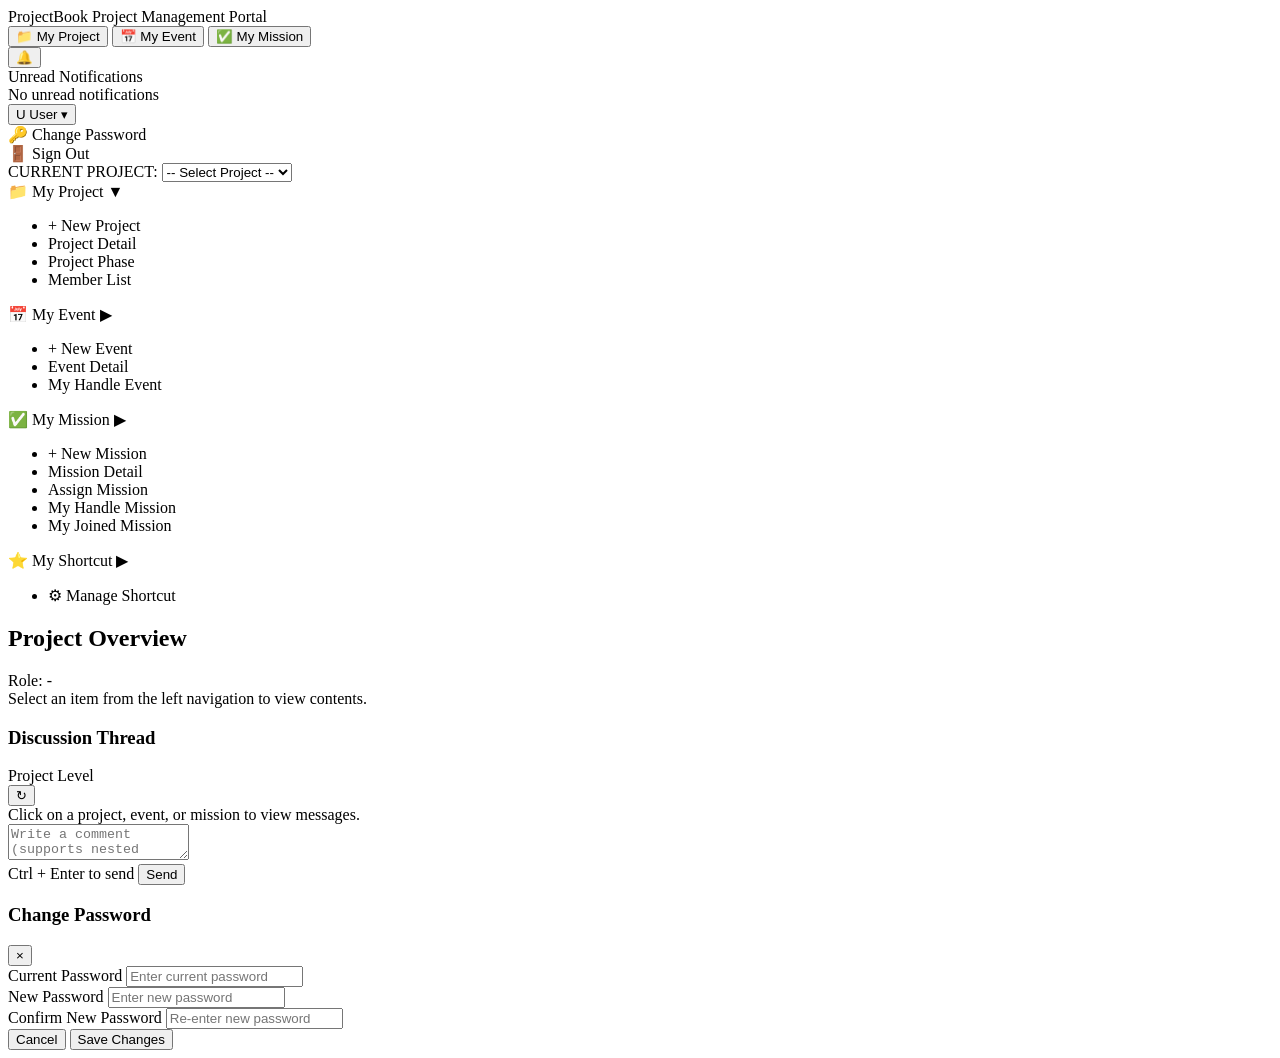
==== public/portal.html @ d69159c2 "Add files via upload" ====
<!DOCTYPE html>
<html lang="en">
<head>
    <meta charset="UTF-8">
    <meta name="viewport" content="width=device-width, initial-scale=1.0">
    <title>ProjectBook - Collaboration Portal</title>
    
    <!-- 1. Core Framework Styles -->
    <link rel="stylesheet" href="/css/portal.css">
	<link rel="stylesheet" href="/css/portal-function-event.css">
	<link rel="stylesheet" href="/css/portal-function-phase.css">
	<link rel="stylesheet" href="/css/portal-function-project.css">
	<link rel="stylesheet" href="/css/portal-function-shortcut.css">
	<link rel="stylesheet" href="/css/portal-function-ganttchart.css">
</head>
<body>

    <!-- Top Navigation Bar -->
    <header>
        <div class="brand-zone">
            <span class="brand-title" onclick="resetToOverview()" title="ProjectBook Overview" style="cursor: pointer;">ProjectBook</span>
            <span class="brand-sub">Project Management Portal</span>
        </div>

        <nav class="top-nav-zone">
            <button class="top-nav-btn active" id="topNavProject" onclick="switchMainTab('project')">
                <span class="nav-icon">📁</span> My Project
            </button>
            <button class="top-nav-btn" id="topNavEvent" onclick="switchMainTab('event')">
                <span class="nav-icon">📅</span> My Event
            </button>
            <button class="top-nav-btn" id="topNavMission" onclick="switchMainTab('mission')">
                <span class="nav-icon">✅</span> My Mission
            </button>
        </nav>

        <div class="action-zone">
            <a href="/admin/DB_TableControl.html" class="btn-admin" id="btnAdminConsole" style="display: none;">
                ⚙ Admin Console
            </a>

            <!-- Unread Notifications Dropdown -->
            <div class="dropdown-wrap" id="notifDropdownWrap">
                <button class="btn-icon-badge" onclick="toggleNotifMenu(event)" title="Notifications">
                    🔔
                    <span class="badge-count" id="unreadCount" style="display: none;">0</span>
                </button>
                <div class="dropdown-menu notif-menu" id="notifMenu">
                    <div class="notif-header">
                        <span>Unread Notifications</span>
                    </div>
                    <div class="notif-list" id="notifList">
                        <div class="empty-placeholder">No unread notifications</div>
                    </div>
                </div>
            </div>

            <!-- User Profile Dropdown -->
            <div class="dropdown-wrap" id="userDropdownWrap">
                <button class="user-profile-btn" onclick="toggleUserMenu(event)">
                    <span class="user-avatar-tag" id="userInitial">U</span>
                    <span id="headerUserName">User</span>
                    <span class="dropdown-caret">▾</span>
                </button>
                <div class="dropdown-menu" id="userMenu">
                    <div class="menu-item" onclick="openPasswordModal()">
                        🔑 Change Password
                    </div>
                    <div class="menu-divider"></div>
                    <div class="menu-item danger-text" onclick="logout()">
                        🚪 Sign Out
                    </div>
                </div>
            </div>
        </div>
    </header>

    <div class="workspace">
        <!-- Left Sidebar: 4-Section Accordion Menu -->
        <aside id="mainSidebar">
            <div class="project-context-box">
                <label class="context-label" for="projectSelect">CURRENT PROJECT:</label>
                <!-- Standardized ID to match portal.js: projectSelect -->
                <select id="projectSelect">
                    <option value="">-- Select Project --</option>
                </select>
            </div>

            <div class="accordion-container">
                <!-- 1. My Project Accordion -->
                <div class="acc-group expanded" id="accGroupProject">
                    <div class="acc-header" onclick="toggleAccordion('accGroupProject')">
                        <span class="acc-title">📁 My Project</span>
                        <span class="acc-arrow">▼</span>
                    </div>
                    <ul class="acc-menu">
                        <li class="acc-item" onclick="switchView('new-project')">+ New Project</li>
                        <li class="acc-item" onclick="switchView('project-detail')">Project Detail</li>
                        <li class="acc-item" onclick="switchView('project-phase')">Project Phase</li>
                        <li class="acc-item" onclick="switchView('member-list')">Member List</li>
                        <li class="acc-item" id="menuManageMember" style="display: none;" onclick="switchView('manage-member')">Manage Member</li>
                    </ul>
                </div>

                <!-- 2. My Event Accordion -->
                <div class="acc-group" id="accGroupEvent">
                    <div class="acc-header" onclick="toggleAccordion('accGroupEvent')">
                        <span class="acc-title">📅 My Event</span>
                        <span class="acc-arrow">▶</span>
                    </div>
                    <ul class="acc-menu">
                        <li class="acc-item" onclick="switchView('new-event')">+ New Event</li>
                        <li class="acc-item" onclick="switchView('event-detail')">Event Detail</li>
                        <li class="acc-item" onclick="switchView('my-handle-event')">My Handle Event</li>
                    </ul>
                </div>

                <!-- 3. My Mission Accordion -->
                <div class="acc-group" id="accGroupMission">
                    <div class="acc-header" onclick="toggleAccordion('accGroupMission')">
                        <span class="acc-title">✅ My Mission</span>
                        <span class="acc-arrow">▶</span>
                    </div>
                    <ul class="acc-menu">
                        <li class="acc-item" onclick="switchView('new-mission')">+ New Mission</li>
                        <li class="acc-item" onclick="switchView('mission-detail')">Mission Detail</li>
                        <li class="acc-item" onclick="switchView('assign-mission')">Assign Mission</li>
                        <li class="acc-item" onclick="switchView('my-handle-mission')">My Handle Mission</li>
                        <li class="acc-item" onclick="switchView('my-joined-mission')">My Joined Mission</li>
                    </ul>
                </div>

                <!-- 4. My Shortcut Accordion -->
                <div class="acc-group" id="accGroupShortcut">
                    <div class="acc-header" onclick="toggleAccordion('accGroupShortcut')">
                        <span class="acc-title">⭐ My Shortcut</span>
                        <span class="acc-arrow">▶</span>
                    </div>
                    <ul class="acc-menu" id="shortcutMenuList">
                        <li class="acc-item" onclick="switchView('manage-shortcut')">⚙ Manage Shortcut</li>
                    </ul>
                </div>
            </div>
        </aside>

        <!-- Main Content Canvas -->
        <main>
            <div class="card">
                <div class="card-head">
                    <h2 id="viewHeading">Project Overview</h2>
                    <span class="user-tag" id="viewRole">Role: -</span>
                </div>
                <div id="viewContent">
                    <div class="empty-placeholder">Select an item from the left navigation to view contents.</div>
                </div>
            </div>
        </main>

        <!-- Discussion Thread Drawer (M2) -->
        <section class="thread-drawer" id="threadDrawer">
            <div class="thread-header">
                <div>
                    <h3 id="threadTitle">Discussion Thread</h3>
                    <div class="thread-scope-badge" id="threadScope">Project Level</div>
                </div>
                <button class="btn-refresh-icon" onclick="refreshCurrentThread()" title="Refresh Thread">↻</button>
            </div>
            <div class="thread-messages" id="threadMessages">
                <div class="empty-placeholder">Click on a project, event, or mission to view messages.</div>
            </div>
            <div class="thread-compose">
                <div class="quote-banner" id="quoteBanner" style="display: none;">
                    <span id="quoteLabel">Replying to...</span>
                    <button class="btn-link" onclick="cancelQuote()">Cancel</button>
                </div>
                <textarea id="commentText" placeholder="Write a comment (supports nested quotes)..." onkeydown="handleCommentKeyDown(event)"></textarea>
                <div class="thread-compose-bar">
                    <span class="compose-hint">Ctrl + Enter to send</span>
                    <button class="btn-submit" onclick="submitComment()">Send</button>
                </div>
            </div>
        </section>
    </div>

    <!-- Modal: Change Password -->
    <div class="modal-backdrop" id="pwdModal">
        <div class="modal-box">
            <div class="modal-header">
                <h3>Change Password</h3>
                <button class="modal-close-btn" onclick="closeModal('pwdModal')">&times;</button>
            </div>
            <div class="modal-body">
                <div class="form-field">
                    <label for="oldPwdInput">Current Password</label>
                    <input type="password" id="oldPwdInput" placeholder="Enter current password" autocomplete="current-password">
                </div>
                <div class="form-field">
                    <label for="newPwdInput">New Password</label>
                    <input type="password" id="newPwdInput" placeholder="Enter new password" autocomplete="new-password">
                </div>
                <div class="form-field">
                    <label for="confirmPwdInput">Confirm New Password</label>
                    <input type="password" id="confirmPwdInput" placeholder="Re-enter new password" autocomplete="new-password">
                </div>
            </div>
            <div class="modal-footer">
                <button class="btn-secondary" onclick="closeModal('pwdModal')">Cancel</button>
                <button class="btn-submit" onclick="submitPasswordChange()">Save Changes</button>
            </div>
        </div>
    </div>

    <!-- ================================================================= -->
    <!-- Scripts (基礎核心 portal.js 先載入以提供 registerView，各子模組隨後註冊) -->
    <!-- ================================================================= -->
    <!-- 1. 核心底層與路由器 -->
    <script src="/js/common-function.js"></script>
    <script src="/js/portal.js"></script>

    <!-- 2. Project 模組 -->
    <script src="/js/portal-function-project.js"></script>
    <script src="/js/portal-function-project-Modal.js"></script>
    <script src="/js/portal-function-project-Member.js"></script>
	<script src="/js/portal-function-project-Member-GanttChart.js"></script>

    <!-- 3. Phase 模組 -->
    <script src="/js/portal-function-phase.js"></script>
    <script src="/js/portal-function-phase-GanttChart.js"></script>
    <script src="/js/portal-function-phase-Modal.js"></script> 

    <!-- 4. Event 模組 -->
    <script src="/js/portal-function-event-GanttChart.js"></script>
    <script src="/js/portal-function-event-Modal.js"></script>
    <script src="/js/portal-function-event.js"></script>
</body>
</html>
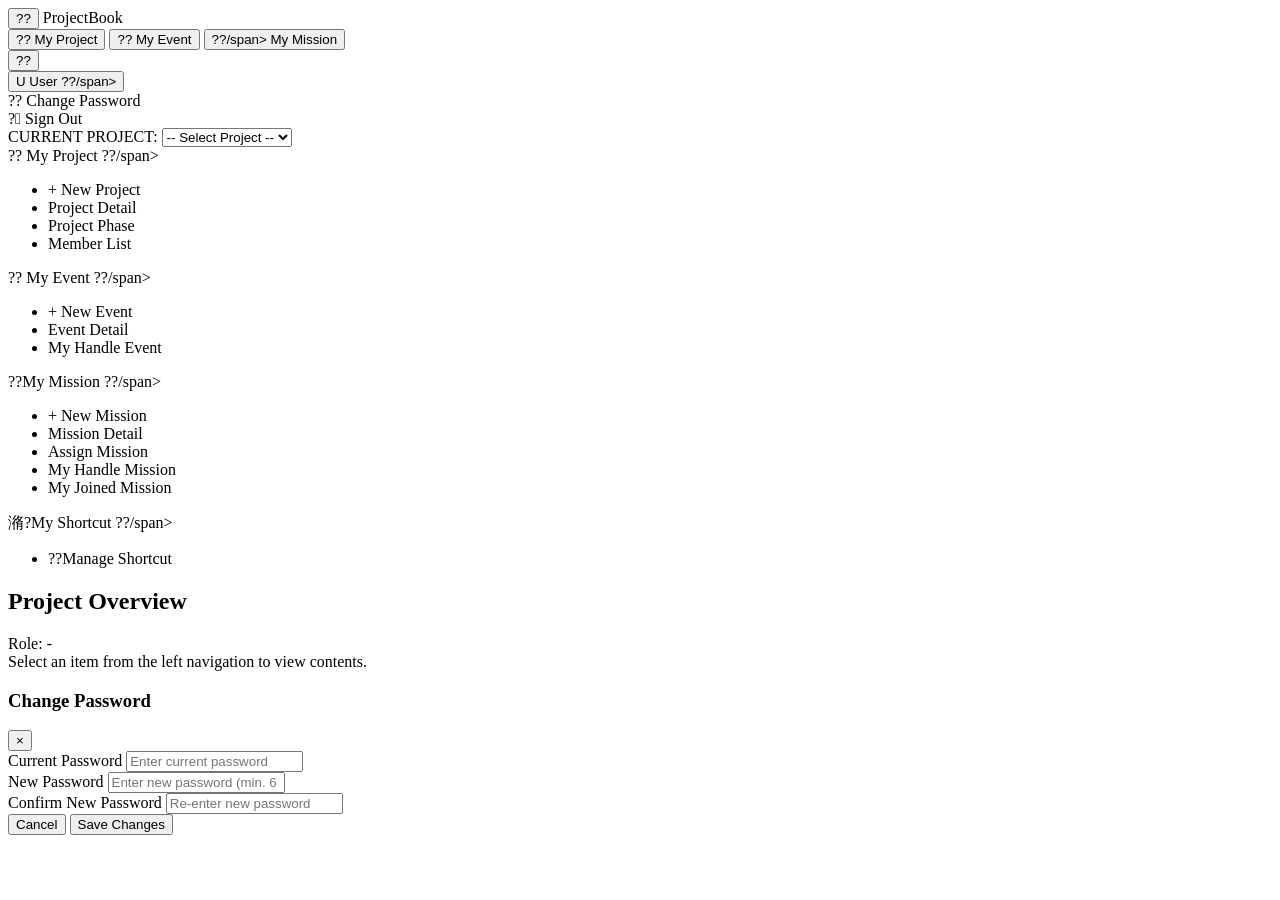
==== commit 76636c04: "Update portal.html" ====
--- a/public/portal.html
+++ b/public/portal.html
@@ -5,93 +5,90 @@
     <meta name="viewport" content="width=device-width, initial-scale=1.0">
     <title>ProjectBook - Collaboration Portal</title>
     
-    <!-- 1. Core Framework Styles -->
+    <!-- 1. Core Framework & Functional Styles -->
     <link rel="stylesheet" href="/css/portal.css">
-	<link rel="stylesheet" href="/css/portal-function-event.css">
-	<link rel="stylesheet" href="/css/portal-function-phase.css">
-	<link rel="stylesheet" href="/css/portal-function-project.css">
-	<link rel="stylesheet" href="/css/portal-function-shortcut.css">
-	<link rel="stylesheet" href="/css/portal-function-ganttchart.css">
+    <link rel="stylesheet" href="/css/portal-function-event.css">
+    <link rel="stylesheet" href="/css/portal-function-phase.css">
+    <link rel="stylesheet" href="/css/portal-function-project.css">
+    <link rel="stylesheet" href="/css/portal-function-shortcut.css">
+    <link rel="stylesheet" href="/css/portal-function-ganttchart.css">
 </head>
 <body>
 
-    <!-- Top Navigation Bar -->
+    <!-- Top Navigation Bar (Header) -->
     <header>
+        <!-- Zone 1: Branding & Left Sidebar Toggle -->
         <div class="brand-zone">
-            <span class="brand-title" onclick="resetToOverview()" title="ProjectBook Overview" style="cursor: pointer;">ProjectBook</span>
-            <span class="brand-sub">Project Management Portal</span>
+            <button type="button" class="btn-sidebar-toggle" id="btnSidebarToggle" onclick="toggleSidebarCollapse()" title="Toggle Navigation Sidebar">
+                ??            </button>
+            <span class="brand-title" onclick="resetToOverview()" title="ProjectBook Overview" style="cursor: pointer;">
+                ProjectBook
+            </span>
         </div>
 
-        <nav class="top-nav-zone">
-            <button class="top-nav-btn active" id="topNavProject" onclick="switchMainTab('project')">
-                <span class="nav-icon">📁</span> My Project
-            </button>
-            <button class="top-nav-btn" id="topNavEvent" onclick="switchMainTab('event')">
-                <span class="nav-icon">📅</span> My Event
-            </button>
-            <button class="top-nav-btn" id="topNavMission" onclick="switchMainTab('mission')">
-                <span class="nav-icon">✅</span> My Mission
+        <!-- Zone 2: Primary Module Navigation Tabs -->
+        <nav class="top-nav-zone" aria-label="Primary Navigation">
+            <button type="button" class="top-nav-btn active" id="topNavProject" onclick="switchMainTab('project')">
+                <span class="nav-icon">??</span> My Project
+            </button>
+            <button type="button" class="top-nav-btn" id="topNavEvent" onclick="switchMainTab('event')">
+                <span class="nav-icon">??</span> My Event
+            </button>
+            <button type="button" class="top-nav-btn" id="topNavMission" onclick="switchMainTab('mission')">
+                <span class="nav-icon">??/span> My Mission
             </button>
         </nav>
 
+        <!-- Zone 3: Global Actions & User Center (Zero-Trust Dynamic Admin Slot) -->
         <div class="action-zone">
-            <a href="/admin/DB_TableControl.html" class="btn-admin" id="btnAdminConsole" style="display: none;">
-                ⚙ Admin Console
-            </a>
-
-            <!-- Unread Notifications Dropdown -->
-            <div class="dropdown-wrap" id="notifDropdownWrap">
-                <button class="btn-icon-badge" onclick="toggleNotifMenu(event)" title="Notifications">
-                    🔔
-                    <span class="badge-count" id="unreadCount" style="display: none;">0</span>
-                </button>
-                <div class="dropdown-menu notif-menu" id="notifMenu">
-                    <div class="notif-header">
-                        <span>Unread Notifications</span>
-                    </div>
-                    <div class="notif-list" id="notifList">
-                        <div class="empty-placeholder">No unread notifications</div>
-                    </div>
-                </div>
-            </div>
+            <!-- ?嗡縑隞餃??恣????瑽踝?? ST_Right === 'ADMIN' ? portal.js ??瘜典 <a> 蝭暺?-->
+            <span id="adminActionSlot"></span>
+
+            <!-- Notifications Action (閫貊 Zone 9 ?券?”) -->
+            <button type="button" class="btn-icon-badge" id="btnToggleNotifications" onclick="toggleNotificationsSidePanel(event)" title="Notifications & Channels">
+                ??
+                <span class="badge-count" id="unreadCount" style="display: none;">0</span>
+            </button>
 
             <!-- User Profile Dropdown -->
             <div class="dropdown-wrap" id="userDropdownWrap">
-                <button class="user-profile-btn" onclick="toggleUserMenu(event)">
+                <button type="button" class="user-profile-btn" onclick="toggleUserMenu(event)" aria-haspopup="true">
                     <span class="user-avatar-tag" id="userInitial">U</span>
                     <span id="headerUserName">User</span>
-                    <span class="dropdown-caret">▾</span>
+                    <span class="dropdown-caret">??/span>
                 </button>
-                <div class="dropdown-menu" id="userMenu">
-                    <div class="menu-item" onclick="openPasswordModal()">
-                        🔑 Change Password
+                <div class="dropdown-menu" id="userMenu" role="menu">
+                    <div class="menu-item" role="menuitem" onclick="openPasswordModal()">
+                        ?? Change Password
                     </div>
                     <div class="menu-divider"></div>
-                    <div class="menu-item danger-text" onclick="logout()">
-                        🚪 Sign Out
+                    <div class="menu-item danger-text" role="menuitem" onclick="logout()">
+                        ? Sign Out
                     </div>
                 </div>
             </div>
         </div>
     </header>
 
-    <div class="workspace">
-        <!-- Left Sidebar: 4-Section Accordion Menu -->
-        <aside id="mainSidebar">
+    <!-- Main Workspace Container -->
+    <div class="workspace" id="mainWorkspace">
+        <!-- Zone 4 & Zones 5??: Left Sidebar Accordion Navigation -->
+        <aside id="mainSidebar" class="main-sidebar" aria-label="Sidebar Navigation">
+            <!-- Zone 4: Current Project Context Switcher -->
             <div class="project-context-box">
                 <label class="context-label" for="projectSelect">CURRENT PROJECT:</label>
-                <!-- Standardized ID to match portal.js: projectSelect -->
-                <select id="projectSelect">
+                <select id="projectSelect" class="project-select">
                     <option value="">-- Select Project --</option>
                 </select>
             </div>
 
+            <!-- Zones 5??: Accordion Menus -->
             <div class="accordion-container">
-                <!-- 1. My Project Accordion -->
+                <!-- Zone 5: My Project Accordion -->
                 <div class="acc-group expanded" id="accGroupProject">
                     <div class="acc-header" onclick="toggleAccordion('accGroupProject')">
-                        <span class="acc-title">📁 My Project</span>
-                        <span class="acc-arrow">▼</span>
+                        <span class="acc-title">?? My Project</span>
+                        <span class="acc-arrow">??/span>
                     </div>
                     <ul class="acc-menu">
                         <li class="acc-item" onclick="switchView('new-project')">+ New Project</li>
@@ -102,11 +99,11 @@
                     </ul>
                 </div>
 
-                <!-- 2. My Event Accordion -->
+                <!-- Zone 6: My Event Accordion -->
                 <div class="acc-group" id="accGroupEvent">
                     <div class="acc-header" onclick="toggleAccordion('accGroupEvent')">
-                        <span class="acc-title">📅 My Event</span>
-                        <span class="acc-arrow">▶</span>
+                        <span class="acc-title">?? My Event</span>
+                        <span class="acc-arrow">??/span>
                     </div>
                     <ul class="acc-menu">
                         <li class="acc-item" onclick="switchView('new-event')">+ New Event</li>
@@ -115,11 +112,11 @@
                     </ul>
                 </div>
 
-                <!-- 3. My Mission Accordion -->
+                <!-- Zone 7: My Mission Accordion -->
                 <div class="acc-group" id="accGroupMission">
                     <div class="acc-header" onclick="toggleAccordion('accGroupMission')">
-                        <span class="acc-title">✅ My Mission</span>
-                        <span class="acc-arrow">▶</span>
+                        <span class="acc-title">??My Mission</span>
+                        <span class="acc-arrow">??/span>
                     </div>
                     <ul class="acc-menu">
                         <li class="acc-item" onclick="switchView('new-mission')">+ New Mission</li>
@@ -130,22 +127,22 @@
                     </ul>
                 </div>
 
-                <!-- 4. My Shortcut Accordion -->
+                <!-- Zone 8: My Shortcut Accordion -->
                 <div class="acc-group" id="accGroupShortcut">
                     <div class="acc-header" onclick="toggleAccordion('accGroupShortcut')">
-                        <span class="acc-title">⭐ My Shortcut</span>
-                        <span class="acc-arrow">▶</span>
+                        <span class="acc-title">潃?My Shortcut</span>
+                        <span class="acc-arrow">??/span>
                     </div>
                     <ul class="acc-menu" id="shortcutMenuList">
-                        <li class="acc-item" onclick="switchView('manage-shortcut')">⚙ Manage Shortcut</li>
+                        <li class="acc-item" onclick="switchView('manage-shortcut')">??Manage Shortcut</li>
                     </ul>
                 </div>
             </div>
         </aside>
 
-        <!-- Main Content Canvas -->
-        <main>
-            <div class="card">
+        <!-- Zone 11: Main Canvas Host Slot (?函??皛曉??虜??100% Fluid 撖砍漲) -->
+        <main id="zone-11-canvas" class="zone-11-canvas" role="main">
+            <div class="card" id="zone11LegacyCard">
                 <div class="card-head">
                     <h2 id="viewHeading">Project Overview</h2>
                     <span class="user-tag" id="viewRole">Role: -</span>
@@ -156,38 +153,19 @@
             </div>
         </main>
 
-        <!-- Discussion Thread Drawer (M2) -->
-        <section class="thread-drawer" id="threadDrawer">
-            <div class="thread-header">
-                <div>
-                    <h3 id="threadTitle">Discussion Thread</h3>
-                    <div class="thread-scope-badge" id="threadScope">Project Level</div>
-                </div>
-                <button class="btn-refresh-icon" onclick="refreshCurrentThread()" title="Refresh Thread">↻</button>
-            </div>
-            <div class="thread-messages" id="threadMessages">
-                <div class="empty-placeholder">Click on a project, event, or mission to view messages.</div>
-            </div>
-            <div class="thread-compose">
-                <div class="quote-banner" id="quoteBanner" style="display: none;">
-                    <span id="quoteLabel">Replying to...</span>
-                    <button class="btn-link" onclick="cancelQuote()">Cancel</button>
-                </div>
-                <textarea id="commentText" placeholder="Write a comment (supports nested quotes)..." onkeydown="handleCommentKeyDown(event)"></textarea>
-                <div class="thread-compose-bar">
-                    <span class="compose-hint">Ctrl + Enter to send</span>
-                    <button class="btn-submit" onclick="submitComment()">Send</button>
-                </div>
-            </div>
-        </section>
+        <!-- Zone 9: Right Auxiliary Index Host Slot (?券撅??”甈??身?梯?) -->
+        <aside id="zone-9-panel" class="zone-9-panel" style="display: none;" aria-label="Notifications and Channels"></aside>
+
+        <!-- Zone 10: Right Detail & Discussion Host Slot (甈∠???甈??舀 Expand to Zone 11嚗?閮剝?? -->
+        <aside id="zone-10-panel" class="zone-10-panel" style="display: none;" aria-label="Channel Details and Discussion"></aside>
     </div>
 
     <!-- Modal: Change Password -->
-    <div class="modal-backdrop" id="pwdModal">
+    <div class="modal-backdrop" id="pwdModal" role="dialog" aria-modal="true" aria-labelledby="pwdModalTitle">
         <div class="modal-box">
             <div class="modal-header">
-                <h3>Change Password</h3>
-                <button class="modal-close-btn" onclick="closeModal('pwdModal')">&times;</button>
+                <h3 id="pwdModalTitle">Change Password</h3>
+                <button type="button" class="modal-close-btn" onclick="closeModal('pwdModal')">&times;</button>
             </div>
             <div class="modal-body">
                 <div class="form-field">
@@ -196,7 +174,7 @@
                 </div>
                 <div class="form-field">
                     <label for="newPwdInput">New Password</label>
-                    <input type="password" id="newPwdInput" placeholder="Enter new password" autocomplete="new-password">
+                    <input type="password" id="newPwdInput" placeholder="Enter new password (min. 6 characters)" autocomplete="new-password">
                 </div>
                 <div class="form-field">
                     <label for="confirmPwdInput">Confirm New Password</label>
@@ -204,33 +182,44 @@
                 </div>
             </div>
             <div class="modal-footer">
-                <button class="btn-secondary" onclick="closeModal('pwdModal')">Cancel</button>
-                <button class="btn-submit" onclick="submitPasswordChange()">Save Changes</button>
+                <button type="button" class="btn-secondary" onclick="closeModal('pwdModal')">Cancel</button>
+                <button type="button" class="btn-submit" onclick="submitPasswordChange()">Save Changes</button>
             </div>
         </div>
     </div>
 
     <!-- ================================================================= -->
-    <!-- Scripts (基礎核心 portal.js 先載入以提供 registerView，各子模組隨後註冊) -->
+    <!-- Scripts Execution Layer (?湔靘陷???? -->
     <!-- ================================================================= -->
-    <!-- 1. 核心底層與路由器 -->
+    <!-- 1. ?詨?摨惜撌亙摨?-->
     <script src="/js/common-function.js"></script>
+
+    <!-- 2. ?典??閬?頝舐??(敹??芸???portal.js 頛) -->
+    <script src="/js/portal-router.js"></script>
+
+    <!-- 3. 憭??批?刻?銝餅蝮賜? -->
     <script src="/js/portal.js"></script>
 
-    <!-- 2. Project 模組 -->
+    <!-- 4. Project 璅∠? -->
     <script src="/js/portal-function-project.js"></script>
     <script src="/js/portal-function-project-Modal.js"></script>
     <script src="/js/portal-function-project-Member.js"></script>
-	<script src="/js/portal-function-project-Member-GanttChart.js"></script>
-
-    <!-- 3. Phase 模組 -->
+    <script src="/js/portal-function-project-Member-GanttChart.js"></script>
+
+    <!-- 5. Phase 璅∠? -->
     <script src="/js/portal-function-phase.js"></script>
     <script src="/js/portal-function-phase-GanttChart.js"></script>
-    <script src="/js/portal-function-phase-Modal.js"></script> 
-
-    <!-- 4. Event 模組 -->
+    <script src="/js/portal-function-phase-Modal.js"></script>
+
+    <!-- 6. Event 璅∠? -->
     <script src="/js/portal-function-event-GanttChart.js"></script>
     <script src="/js/portal-function-event-Modal.js"></script>
     <script src="/js/portal-function-event.js"></script>
+
+    <!-- 7. Mission 璅∠? -->
+    <script src="/js/portal-function-mission.js"></script>
+
+    <!-- 8. Shortcut 璅∠? -->
+    <script src="/js/portal-function-shortcut.js"></script>
 </body>
-</html>+</html>
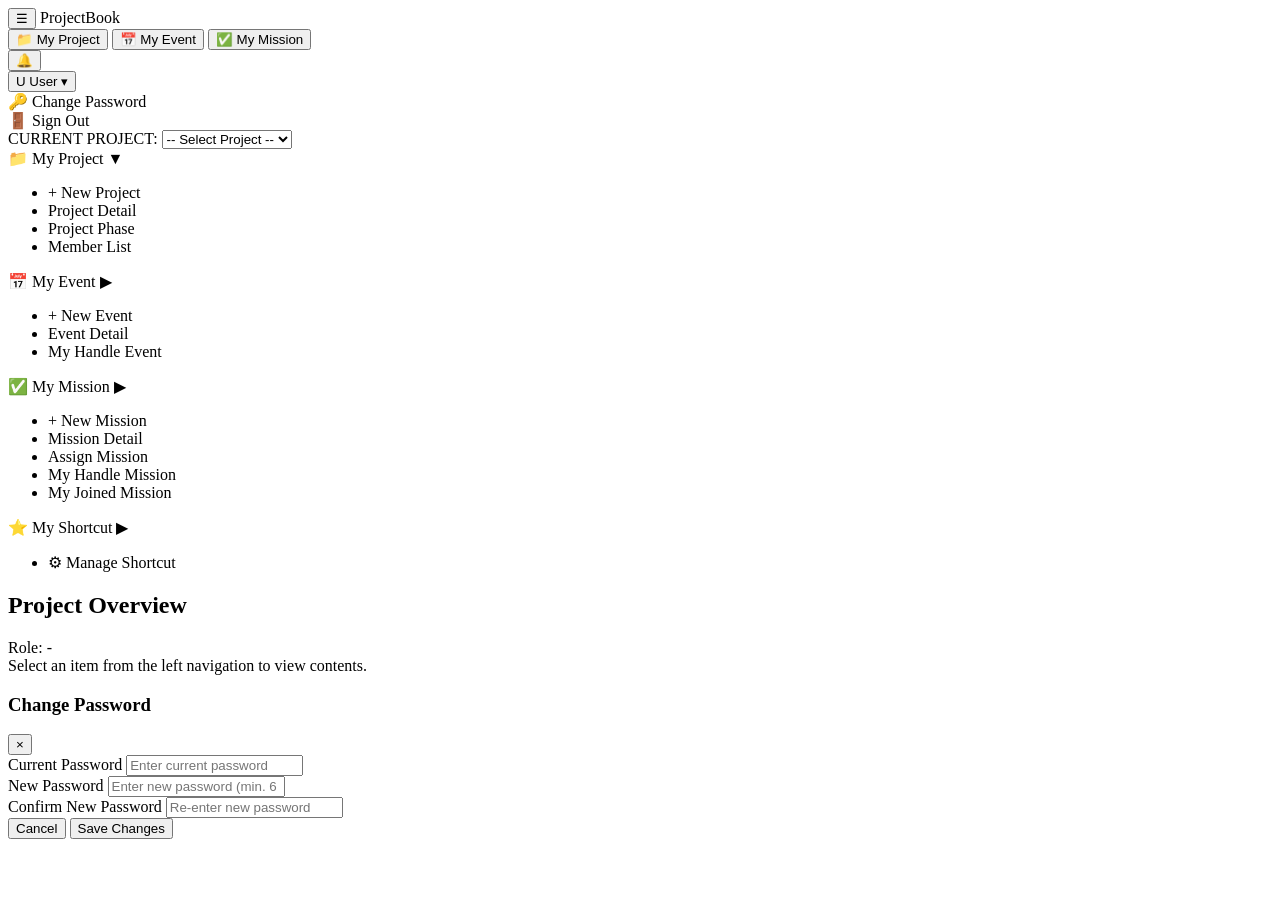
==== commit efe73fda: "Update portal.html" ====
--- a/public/portal.html
+++ b/public/portal.html
@@ -20,7 +20,8 @@
         <!-- Zone 1: Branding & Left Sidebar Toggle -->
         <div class="brand-zone">
             <button type="button" class="btn-sidebar-toggle" id="btnSidebarToggle" onclick="toggleSidebarCollapse()" title="Toggle Navigation Sidebar">
-                ??            </button>
+                ☰
+            </button>
             <span class="brand-title" onclick="resetToOverview()" title="ProjectBook Overview" style="cursor: pointer;">
                 ProjectBook
             </span>
@@ -29,24 +30,24 @@
         <!-- Zone 2: Primary Module Navigation Tabs -->
         <nav class="top-nav-zone" aria-label="Primary Navigation">
             <button type="button" class="top-nav-btn active" id="topNavProject" onclick="switchMainTab('project')">
-                <span class="nav-icon">??</span> My Project
+                <span class="nav-icon">📁</span> My Project
             </button>
             <button type="button" class="top-nav-btn" id="topNavEvent" onclick="switchMainTab('event')">
-                <span class="nav-icon">??</span> My Event
+                <span class="nav-icon">📅</span> My Event
             </button>
             <button type="button" class="top-nav-btn" id="topNavMission" onclick="switchMainTab('mission')">
-                <span class="nav-icon">??/span> My Mission
+                <span class="nav-icon">✅</span> My Mission
             </button>
         </nav>
 
         <!-- Zone 3: Global Actions & User Center (Zero-Trust Dynamic Admin Slot) -->
         <div class="action-zone">
-            <!-- ?嗡縑隞餃??恣????瑽踝?? ST_Right === 'ADMIN' ? portal.js ??瘜典 <a> 蝭暺?-->
+            <!-- 零信任動態管理入口插槽：僅在 ST_Right === 'ADMIN' 時由 portal.js 動態注入 <a> 節點 -->
             <span id="adminActionSlot"></span>
 
-            <!-- Notifications Action (閫貊 Zone 9 ?券?”) -->
+            <!-- Notifications Action (觸發 Zone 9 隨選列表) -->
             <button type="button" class="btn-icon-badge" id="btnToggleNotifications" onclick="toggleNotificationsSidePanel(event)" title="Notifications & Channels">
-                ??
+                🔔
                 <span class="badge-count" id="unreadCount" style="display: none;">0</span>
             </button>
 
@@ -55,15 +56,15 @@
                 <button type="button" class="user-profile-btn" onclick="toggleUserMenu(event)" aria-haspopup="true">
                     <span class="user-avatar-tag" id="userInitial">U</span>
                     <span id="headerUserName">User</span>
-                    <span class="dropdown-caret">??/span>
+                    <span class="dropdown-caret">▾</span>
                 </button>
                 <div class="dropdown-menu" id="userMenu" role="menu">
                     <div class="menu-item" role="menuitem" onclick="openPasswordModal()">
-                        ?? Change Password
+                        🔑 Change Password
                     </div>
                     <div class="menu-divider"></div>
                     <div class="menu-item danger-text" role="menuitem" onclick="logout()">
-                        ? Sign Out
+                        🚪 Sign Out
                     </div>
                 </div>
             </div>
@@ -72,7 +73,7 @@
 
     <!-- Main Workspace Container -->
     <div class="workspace" id="mainWorkspace">
-        <!-- Zone 4 & Zones 5??: Left Sidebar Accordion Navigation -->
+        <!-- Zone 4 & Zones 5–8: Left Sidebar Accordion Navigation -->
         <aside id="mainSidebar" class="main-sidebar" aria-label="Sidebar Navigation">
             <!-- Zone 4: Current Project Context Switcher -->
             <div class="project-context-box">
@@ -82,13 +83,13 @@
                 </select>
             </div>
 
-            <!-- Zones 5??: Accordion Menus -->
+            <!-- Zones 5–8: Accordion Menus -->
             <div class="accordion-container">
                 <!-- Zone 5: My Project Accordion -->
                 <div class="acc-group expanded" id="accGroupProject">
                     <div class="acc-header" onclick="toggleAccordion('accGroupProject')">
-                        <span class="acc-title">?? My Project</span>
-                        <span class="acc-arrow">??/span>
+                        <span class="acc-title">📁 My Project</span>
+                        <span class="acc-arrow">▼</span>
                     </div>
                     <ul class="acc-menu">
                         <li class="acc-item" onclick="switchView('new-project')">+ New Project</li>
@@ -102,8 +103,8 @@
                 <!-- Zone 6: My Event Accordion -->
                 <div class="acc-group" id="accGroupEvent">
                     <div class="acc-header" onclick="toggleAccordion('accGroupEvent')">
-                        <span class="acc-title">?? My Event</span>
-                        <span class="acc-arrow">??/span>
+                        <span class="acc-title">📅 My Event</span>
+                        <span class="acc-arrow">▶</span>
                     </div>
                     <ul class="acc-menu">
                         <li class="acc-item" onclick="switchView('new-event')">+ New Event</li>
@@ -115,8 +116,8 @@
                 <!-- Zone 7: My Mission Accordion -->
                 <div class="acc-group" id="accGroupMission">
                     <div class="acc-header" onclick="toggleAccordion('accGroupMission')">
-                        <span class="acc-title">??My Mission</span>
-                        <span class="acc-arrow">??/span>
+                        <span class="acc-title">✅ My Mission</span>
+                        <span class="acc-arrow">▶</span>
                     </div>
                     <ul class="acc-menu">
                         <li class="acc-item" onclick="switchView('new-mission')">+ New Mission</li>
@@ -130,17 +131,17 @@
                 <!-- Zone 8: My Shortcut Accordion -->
                 <div class="acc-group" id="accGroupShortcut">
                     <div class="acc-header" onclick="toggleAccordion('accGroupShortcut')">
-                        <span class="acc-title">潃?My Shortcut</span>
-                        <span class="acc-arrow">??/span>
+                        <span class="acc-title">⭐ My Shortcut</span>
+                        <span class="acc-arrow">▶</span>
                     </div>
                     <ul class="acc-menu" id="shortcutMenuList">
-                        <li class="acc-item" onclick="switchView('manage-shortcut')">??Manage Shortcut</li>
+                        <li class="acc-item" onclick="switchView('manage-shortcut')">⚙ Manage Shortcut</li>
                     </ul>
                 </div>
             </div>
         </aside>
 
-        <!-- Zone 11: Main Canvas Host Slot (?函??皛曉??虜??100% Fluid 撖砍漲) -->
+        <!-- Zone 11: Main Canvas Host Slot (獨立垂直滾動、常態 100% Fluid 寬度) -->
         <main id="zone-11-canvas" class="zone-11-canvas" role="main">
             <div class="card" id="zone11LegacyCard">
                 <div class="card-head">
@@ -153,10 +154,10 @@
             </div>
         </main>
 
-        <!-- Zone 9: Right Auxiliary Index Host Slot (?券撅??”甈??身?梯?) -->
+        <!-- Zone 9: Right Auxiliary Index Host Slot (隨選展開列表欄，預設隱藏) -->
         <aside id="zone-9-panel" class="zone-9-panel" style="display: none;" aria-label="Notifications and Channels"></aside>
 
-        <!-- Zone 10: Right Detail & Discussion Host Slot (甈∠???甈??舀 Expand to Zone 11嚗?閮剝?? -->
+        <!-- Zone 10: Right Detail & Discussion Host Slot (次級操作欄，支援 Expand to Zone 11，預設隱藏) -->
         <aside id="zone-10-panel" class="zone-10-panel" style="display: none;" aria-label="Channel Details and Discussion"></aside>
     </div>
 
@@ -189,37 +190,37 @@
     </div>
 
     <!-- ================================================================= -->
-    <!-- Scripts Execution Layer (?湔靘陷???? -->
+    <!-- Scripts Execution Layer (嚴格依賴鏈載入) -->
     <!-- ================================================================= -->
-    <!-- 1. ?詨?摨惜撌亙摨?-->
+    <!-- 1. 核心底層工具庫 -->
     <script src="/js/common-function.js"></script>
 
-    <!-- 2. ?典??閬?頝舐??(敹??芸???portal.js 頛) -->
+    <!-- 2. 全域通用視圖路由器 (必須優先於 portal.js 載入) -->
     <script src="/js/portal-router.js"></script>
 
-    <!-- 3. 憭??批?刻?銝餅蝮賜? -->
+    <!-- 3. 外框控制器與主控總線 -->
     <script src="/js/portal.js"></script>
 
-    <!-- 4. Project 璅∠? -->
+    <!-- 4. Project 模組 -->
     <script src="/js/portal-function-project.js"></script>
     <script src="/js/portal-function-project-Modal.js"></script>
     <script src="/js/portal-function-project-Member.js"></script>
     <script src="/js/portal-function-project-Member-GanttChart.js"></script>
 
-    <!-- 5. Phase 璅∠? -->
+    <!-- 5. Phase 模組 -->
     <script src="/js/portal-function-phase.js"></script>
     <script src="/js/portal-function-phase-GanttChart.js"></script>
     <script src="/js/portal-function-phase-Modal.js"></script>
 
-    <!-- 6. Event 璅∠? -->
+    <!-- 6. Event 模組 -->
     <script src="/js/portal-function-event-GanttChart.js"></script>
     <script src="/js/portal-function-event-Modal.js"></script>
     <script src="/js/portal-function-event.js"></script>
 
-    <!-- 7. Mission 璅∠? -->
+    <!-- 7. Mission 模組 -->
     <script src="/js/portal-function-mission.js"></script>
 
-    <!-- 8. Shortcut 璅∠? -->
+    <!-- 8. Shortcut 模組 -->
     <script src="/js/portal-function-shortcut.js"></script>
 </body>
 </html>
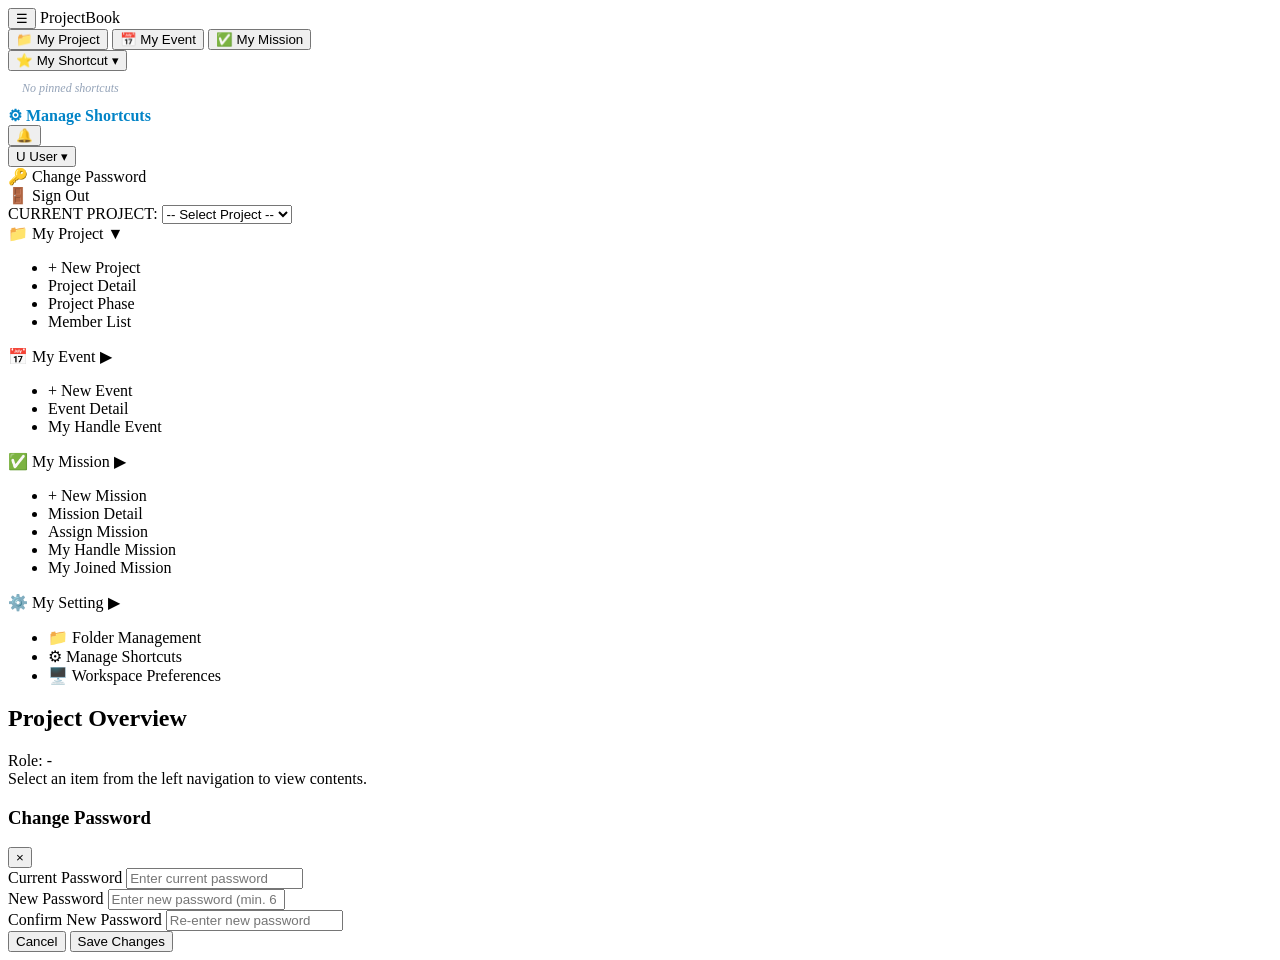
==== commit 253edb68: "Add files via upload" ====
--- a/public/portal.html
+++ b/public/portal.html
@@ -5,7 +5,7 @@
     <meta name="viewport" content="width=device-width, initial-scale=1.0">
     <title>ProjectBook - Collaboration Portal</title>
     
-    <!-- 1. Core Framework & Functional Styles -->
+    <!-- Core Framework & Functional Styles -->
     <link rel="stylesheet" href="/css/portal.css">
     <link rel="stylesheet" href="/css/portal-function-event.css">
     <link rel="stylesheet" href="/css/portal-function-phase.css">
@@ -38,20 +38,35 @@
             <button type="button" class="top-nav-btn" id="topNavMission" onclick="switchMainTab('mission')">
                 <span class="nav-icon">✅</span> My Mission
             </button>
+
+            <!-- Zone 2 擴充: My Shortcut 下拉跳轉 -->
+            <div class="dropdown-wrap" id="shortcutDropdownWrap">
+                <button type="button" class="top-nav-btn" id="topNavShortcut" onclick="toggleShortcutMenu(event)">
+                    <span class="nav-icon">⭐</span> My Shortcut <span class="dropdown-caret">▾</span>
+                </button>
+                <div class="dropdown-menu" id="shortcutMenu" role="menu" style="min-width: 220px;">
+                    <div id="topShortcutListContainer">
+                        <div style="padding: 10px 14px; font-size: 12px; color: #94a3b8; font-style: italic;">
+                            No pinned shortcuts
+                        </div>
+                    </div>
+                    <div class="menu-divider"></div>
+                    <div class="menu-item" style="color: #0284c7; font-weight: 600;" onclick="switchView('setting-shortcut')">
+                        ⚙ Manage Shortcuts
+                    </div>
+                </div>
+            </div>
         </nav>
 
-        <!-- Zone 3: Global Actions & User Center (Zero-Trust Dynamic Admin Slot) -->
+        <!-- Zone 3: Global Actions & User Center -->
         <div class="action-zone">
-            <!-- 零信任動態管理入口插槽：僅在 ST_Right === 'ADMIN' 時由 portal.js 動態注入 <a> 節點 -->
             <span id="adminActionSlot"></span>
 
-            <!-- Notifications Action (觸發 Zone 9 隨選列表) -->
             <button type="button" class="btn-icon-badge" id="btnToggleNotifications" onclick="toggleNotificationsSidePanel(event)" title="Notifications & Channels">
                 🔔
                 <span class="badge-count" id="unreadCount" style="display: none;">0</span>
             </button>
 
-            <!-- User Profile Dropdown -->
             <div class="dropdown-wrap" id="userDropdownWrap">
                 <button type="button" class="user-profile-btn" onclick="toggleUserMenu(event)" aria-haspopup="true">
                     <span class="user-avatar-tag" id="userInitial">U</span>
@@ -71,77 +86,82 @@
         </div>
     </header>
 
-    <!-- Main Workspace Container -->
+    <!-- Main Workspace -->
     <div class="workspace" id="mainWorkspace">
-        <!-- Zone 4 & Zones 5–8: Left Sidebar Accordion Navigation -->
+        <!-- Left Sidebar: 上下分離架構 -->
         <aside id="mainSidebar" class="main-sidebar" aria-label="Sidebar Navigation">
-            <!-- Zone 4: Current Project Context Switcher -->
-            <div class="project-context-box">
-                <label class="context-label" for="projectSelect">CURRENT PROJECT:</label>
-                <select id="projectSelect" class="project-select">
-                    <option value="">-- Select Project --</option>
-                </select>
-            </div>
-
-            <!-- Zones 5–8: Accordion Menus -->
-            <div class="accordion-container">
-                <!-- Zone 5: My Project Accordion -->
-                <div class="acc-group expanded" id="accGroupProject">
-                    <div class="acc-header" onclick="toggleAccordion('accGroupProject')">
-                        <span class="acc-title">📁 My Project</span>
-                        <span class="acc-arrow">▼</span>
+            <!-- 頂部區：專案選擇與主要模組手風琴 -->
+            <div class="sidebar-top-zone">
+                <div class="project-context-box">
+                    <label class="context-label" for="projectSelect">CURRENT PROJECT:</label>
+                    <select id="projectSelect" class="project-select">
+                        <option value="">-- Select Project --</option>
+                    </select>
+                </div>
+
+                <div class="accordion-container">
+                    <!-- Zone 5: My Project -->
+                    <div class="acc-group expanded" id="accGroupProject">
+                        <div class="acc-header" onclick="toggleAccordion('accGroupProject')">
+                            <span class="acc-title">📁 My Project</span>
+                            <span class="acc-arrow">▼</span>
+                        </div>
+                        <ul class="acc-menu">
+                            <li class="acc-item" onclick="switchView('new-project')">+ New Project</li>
+                            <li class="acc-item" onclick="switchView('project-detail')">Project Detail</li>
+                            <li class="acc-item" onclick="switchView('project-phase')">Project Phase</li>
+                            <li class="acc-item" onclick="switchView('member-list')">Member List</li>
+                            <li class="acc-item" id="menuManageMember" style="display: none;" onclick="switchView('manage-member')">Manage Member</li>
+                        </ul>
+                    </div>
+
+                    <!-- Zone 6: My Event -->
+                    <div class="acc-group" id="accGroupEvent">
+                        <div class="acc-header" onclick="toggleAccordion('accGroupEvent')">
+                            <span class="acc-title">📅 My Event</span>
+                            <span class="acc-arrow">▶</span>
+                        </div>
+                        <ul class="acc-menu">
+                            <li class="acc-item" onclick="switchView('new-event')">+ New Event</li>
+                            <li class="acc-item" onclick="switchView('event-detail')">Event Detail</li>
+                            <li class="acc-item" onclick="switchView('my-handle-event')">My Handle Event</li>
+                        </ul>
+                    </div>
+
+                    <!-- Zone 7: My Mission -->
+                    <div class="acc-group" id="accGroupMission">
+                        <div class="acc-header" onclick="toggleAccordion('accGroupMission')">
+                            <span class="acc-title">✅ My Mission</span>
+                            <span class="acc-arrow">▶</span>
+                        </div>
+                        <ul class="acc-menu">
+                            <li class="acc-item" onclick="switchView('new-mission')">+ New Mission</li>
+                            <li class="acc-item" onclick="switchView('mission-detail')">Mission Detail</li>
+                            <li class="acc-item" onclick="switchView('assign-mission')">Assign Mission</li>
+                            <li class="acc-item" onclick="switchView('my-handle-mission')">My Handle Mission</li>
+                            <li class="acc-item" onclick="switchView('my-joined-mission')">My Joined Mission</li>
+                        </ul>
+                    </div>
+                </div>
+            </div>
+
+            <!-- ★ 底部固定區：點擊 ⚙️ My Setting 展開呈現三項 Zone 11 視圖入口 -->
+            <div class="sidebar-bottom-zone">
+                <div class="acc-group" id="accGroupSetting">
+                    <div class="acc-header" onclick="toggleAccordion('accGroupSetting')">
+                        <span class="acc-title">⚙️ My Setting</span>
+                        <span class="acc-arrow">▶</span>
                     </div>
                     <ul class="acc-menu">
-                        <li class="acc-item" onclick="switchView('new-project')">+ New Project</li>
-                        <li class="acc-item" onclick="switchView('project-detail')">Project Detail</li>
-                        <li class="acc-item" onclick="switchView('project-phase')">Project Phase</li>
-                        <li class="acc-item" onclick="switchView('member-list')">Member List</li>
-                        <li class="acc-item" id="menuManageMember" style="display: none;" onclick="switchView('manage-member')">Manage Member</li>
+                        <li class="acc-item" onclick="switchView('setting-folder')">📁 Folder Management</li>
+                        <li class="acc-item" onclick="switchView('setting-shortcut')">⚙ Manage Shortcuts</li>
+                        <li class="acc-item" onclick="switchView('setting-preferences')">🖥️ Workspace Preferences</li>
                     </ul>
                 </div>
-
-                <!-- Zone 6: My Event Accordion -->
-                <div class="acc-group" id="accGroupEvent">
-                    <div class="acc-header" onclick="toggleAccordion('accGroupEvent')">
-                        <span class="acc-title">📅 My Event</span>
-                        <span class="acc-arrow">▶</span>
-                    </div>
-                    <ul class="acc-menu">
-                        <li class="acc-item" onclick="switchView('new-event')">+ New Event</li>
-                        <li class="acc-item" onclick="switchView('event-detail')">Event Detail</li>
-                        <li class="acc-item" onclick="switchView('my-handle-event')">My Handle Event</li>
-                    </ul>
-                </div>
-
-                <!-- Zone 7: My Mission Accordion -->
-                <div class="acc-group" id="accGroupMission">
-                    <div class="acc-header" onclick="toggleAccordion('accGroupMission')">
-                        <span class="acc-title">✅ My Mission</span>
-                        <span class="acc-arrow">▶</span>
-                    </div>
-                    <ul class="acc-menu">
-                        <li class="acc-item" onclick="switchView('new-mission')">+ New Mission</li>
-                        <li class="acc-item" onclick="switchView('mission-detail')">Mission Detail</li>
-                        <li class="acc-item" onclick="switchView('assign-mission')">Assign Mission</li>
-                        <li class="acc-item" onclick="switchView('my-handle-mission')">My Handle Mission</li>
-                        <li class="acc-item" onclick="switchView('my-joined-mission')">My Joined Mission</li>
-                    </ul>
-                </div>
-
-                <!-- Zone 8: My Shortcut Accordion -->
-                <div class="acc-group" id="accGroupShortcut">
-                    <div class="acc-header" onclick="toggleAccordion('accGroupShortcut')">
-                        <span class="acc-title">⭐ My Shortcut</span>
-                        <span class="acc-arrow">▶</span>
-                    </div>
-                    <ul class="acc-menu" id="shortcutMenuList">
-                        <li class="acc-item" onclick="switchView('manage-shortcut')">⚙ Manage Shortcut</li>
-                    </ul>
-                </div>
             </div>
         </aside>
 
-        <!-- Zone 11: Main Canvas Host Slot (獨立垂直滾動、常態 100% Fluid 寬度) -->
+        <!-- Zone 11: Main Canvas (各設定項目點擊後直接在此主畫布重新渲染) -->
         <main id="zone-11-canvas" class="zone-11-canvas" role="main">
             <div class="card" id="zone11LegacyCard">
                 <div class="card-head">
@@ -154,10 +174,10 @@
             </div>
         </main>
 
-        <!-- Zone 9: Right Auxiliary Index Host Slot (隨選展開列表欄，預設隱藏) -->
+        <!-- Zone 9: Right Auxiliary Index -->
         <aside id="zone-9-panel" class="zone-9-panel" style="display: none;" aria-label="Notifications and Channels"></aside>
 
-        <!-- Zone 10: Right Detail & Discussion Host Slot (次級操作欄，支援 Expand to Zone 11，預設隱藏) -->
+        <!-- Zone 10: Right Detail & Discussion -->
         <aside id="zone-10-panel" class="zone-10-panel" style="display: none;" aria-label="Channel Details and Discussion"></aside>
     </div>
 
@@ -189,38 +209,21 @@
         </div>
     </div>
 
-    <!-- ================================================================= -->
-    <!-- Scripts Execution Layer (嚴格依賴鏈載入) -->
-    <!-- ================================================================= -->
-    <!-- 1. 核心底層工具庫 -->
+    <!-- Scripts Execution Layer -->
     <script src="/js/common-function.js"></script>
-
-    <!-- 2. 全域通用視圖路由器 (必須優先於 portal.js 載入) -->
     <script src="/js/portal-router.js"></script>
-
-    <!-- 3. 外框控制器與主控總線 -->
     <script src="/js/portal.js"></script>
-
-    <!-- 4. Project 模組 -->
     <script src="/js/portal-function-project.js"></script>
     <script src="/js/portal-function-project-Modal.js"></script>
     <script src="/js/portal-function-project-Member.js"></script>
     <script src="/js/portal-function-project-Member-GanttChart.js"></script>
-
-    <!-- 5. Phase 模組 -->
     <script src="/js/portal-function-phase.js"></script>
     <script src="/js/portal-function-phase-GanttChart.js"></script>
     <script src="/js/portal-function-phase-Modal.js"></script>
-
-    <!-- 6. Event 模組 -->
     <script src="/js/portal-function-event-GanttChart.js"></script>
     <script src="/js/portal-function-event-Modal.js"></script>
     <script src="/js/portal-function-event.js"></script>
-
-    <!-- 7. Mission 模組 -->
     <script src="/js/portal-function-mission.js"></script>
-
-    <!-- 8. Shortcut 模組 -->
-    <script src="/js/portal-function-shortcut.js"></script>
+    <script src="/js/portal-zone8-setting.js"></script>
 </body>
-</html>
+</html>
